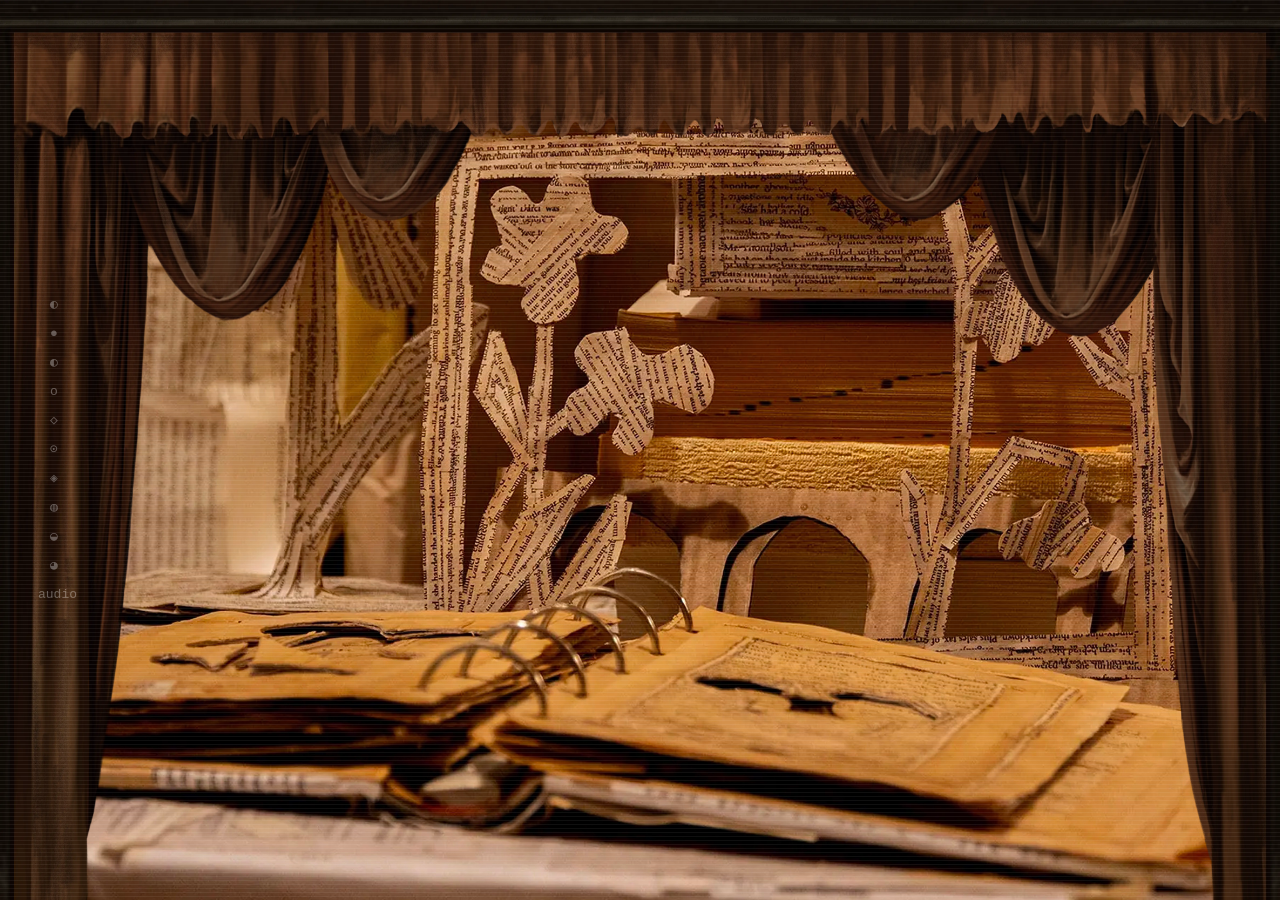
==== index.html @ ea7fdfe8 "Add files via upload" ====
<!DOCTYPE html>

<html lang="en">

<head>

<meta charset="UTF-8">

<meta
    name="viewport"
    content="width=device-width, initial-scale=1.0, maximum-scale=1.0, user-scalable=no"
>

<title>Jeremy Jacobland</title>

<meta
    name="description"
    content="Signal received. Much has been left behind, and for that I am grateful. Rooms opened. The King continued collecting. Moved by an unknown force, the collection grows stranger with every return."
>

<meta
    name="robots"
    content="index, follow"
>

<meta
    name="keywords"
    content="Jeremy Jacob, Jeremy Jacobland, rooms, signals, transmissions, moving images, films, stories, The King, The Princess"
>

<link
    rel="canonical"
    href="https://www.jeremyjacob.com/"
>

<meta
    name="theme-color"
    content="#45291c"
>

<meta
    name="mobile-web-app-capable"
    content="yes"
>

<meta
    name="apple-mobile-web-app-capable"
    content="yes"
>

<meta
    name="apple-mobile-web-app-title"
    content="Jeremy Jacob"
>

<meta
    name="apple-mobile-web-app-status-bar-style"
    content="black"
>

<link
    rel="icon"
    type="image/x-icon"
    href="/images/icons/favicon.ico"
>

<link
    rel="icon"
    type="image/png"
    sizes="192x192"
    href="/images/icons/icon-192.png"
>

<link
    rel="icon"
    type="image/png"
    sizes="512x512"
    href="/images/icons/icon-512.png"
>

<link
    rel="apple-touch-icon"
    href="/images/icons/icon-192.png"
>

<link
    rel="manifest"
    href="/manifest.json"
>


<!-- ============================================================
     OPEN GRAPH
============================================================ -->

<meta
    property="og:type"
    content="website"
>

<meta
    property="og:title"
    content="Hello? from Jeremy Jacobland."
>

<meta
    property="og:description"
    content="Signal received. Much has been left behind, and for that I am grateful. Rooms opened. The King continued collecting. Moved by an unknown force, the collection grows stranger with each return."
>

<meta
    property="og:url"
    content="https://www.jeremyjacob.com/"
>

<meta
    property="og:site_name"
    content="Jeremy Jacobland"
>

<meta
    property="og:locale"
    content="en_US"
>

<meta
    property="og:image"
    content="https://www.jeremyjacob.com/images/social-preview.webp"
>

<meta
    property="og:image:secure_url"
    content="https://www.jeremyjacob.com/images/social-preview.webp"
>

<meta
    property="og:image:type"
    content="image/webp"
>

<meta
    property="og:image:width"
    content="1200"
>

<meta
    property="og:image:height"
    content="630"
>

<meta
    property="og:image:alt"
    content="Hello? from Jeremy Jacobland"
>


<!-- ============================================================
     TWITTER / X
============================================================ -->

<meta
    name="twitter:card"
    content="summary_large_image"
>

<meta
    name="twitter:title"
    content="Hello? from Jeremy Jacobland."
>

<meta
    name="twitter:description"
    content="Welcome to Jeremy Jacobland"
>

<meta
    name="twitter:image"
    content="https://www.jeremyjacob.com/images/social-preview.jpg"
>

<meta
    name="twitter:creator"
    content="@jeremyjacobland"
>


<!-- ============================================================
     STRUCTURED DATA
============================================================ -->

<script type="application/ld+json">
{
  "@context":"https://schema.org",
  "@graph":[
    {
      "@type":"Person",
      "@id":"https://www.jeremyjacob.com/#person",
      "name":"Jeremy Jacob",
      "url":"https://www.jeremyjacob.com/",
      "image":"https://www.jeremyjacob.com/images/social-preview.jpg",
      "sameAs":[
        "https://www.instagram.com/jeremyjacobland",
        "https://www.x.com/jeremyjacobland",
        "https://www.tiktok.com/@jeremyjacobland"
      ]
    },
    {
      "@type":"WebSite",
      "@id":"https://www.jeremyjacob.com/#website",
      "url":"https://www.jeremyjacob.com/",
      "name":"Jeremy Jacob"
    }
  ]
}
</script>


<!-- ============================================================
     STYLES
============================================================ -->

<link
    rel="stylesheet"
    href="style.css"
>


<!-- ============================================================
     VIMEO CONNECTIONS
============================================================ -->

<link
    rel="preconnect"
    href="https://player.vimeo.com"
>

<link
    rel="preconnect"
    href="https://f.vimeocdn.com"
>

<link
    rel="dns-prefetch"
    href="https://i.vimeocdn.com"
>

<meta
    name="referrer"
    content="strict-origin-when-cross-origin"
>


<!-- ============================================================
     LOADING IMAGE
============================================================ -->

<link
    rel="preload"
    as="image"
    href="images/cinderella.gif"
    fetchpriority="high"
>

</head>


<body>


<!-- ============================================================
     LAYER NAVIGATION
============================================================ -->

<nav
    class="layer-navigation"
    aria-label="Layer navigation"
>

    <button
        type="button"
        class="layer-button"
        data-panel="0"
    >◐</button>

    <button
        type="button"
        class="layer-button"
        data-panel="1"
    >●</button>

    <button
        type="button"
        class="layer-button"
        data-panel="2"
    >◐</button>

    <button
        type="button"
        class="layer-button"
        data-panel="3"
    >o</button>

    <button
        type="button"
        class="layer-button"
        data-panel="4"
    >◇</button>

    <button
        type="button"
        class="layer-button"
        data-panel="5"
    >⊙</button>

    <button
        type="button"
        class="layer-button"
        data-panel="6"
    >◈</button>

    <button
        type="button"
        class="layer-button"
        data-panel="7"
    >◍</button>

    <button
        type="button"
        class="layer-button"
        data-panel="8"
    >◒</button>

    <button
        type="button"
        class="layer-button"
        data-panel="9"
    >◕</button>

    <button
        type="button"
        class="layer-button audio-button"
        id="audioToggle"
        aria-pressed="false"
    >audio</button>

</nav>


<!-- ============================================================
     DRAWER / RADIO
============================================================ -->

<button
    class="drawer-sigil"
    id="drawerToggle"
    type="button"
    aria-label="Turn radio on"
    aria-pressed="false"
></button>


<!-- ============================================================
     LOADING SCREEN
============================================================ -->

<div
    class="loading-screen"
    id="loading-screen"
>

    <img
        class="loading-background"
        src="images/cinderella.gif"
        alt=""
        fetchpriority="high"
        decoding="async"
    >

    <div class="loading-text">

        <div>
            TRANSMITTING...
        </div>

        <div>
            SIGNAL FOUND...
        </div>

    </div>

    <div class="loading-progress">

        <div class="loading-progress-bar"></div>

    </div>

</div>


<!-- ============================================================
     STATIC CURTAIN FRAME
============================================================ -->

<div
    class="static-curtain"
    aria-hidden="true"
>

    <picture>

        <source
            media="(max-width:768px)"
            srcset="images/curtainframe-mobile.webp"
        >

        <img
            src="images/curtainframe.webp"
            alt=""
            draggable="false"
        >

    </picture>

</div>


<!-- ============================================================
     MACHINE CHATTER
============================================================ -->

<div class="machine-chatter-overlay">

    <div class="machine-chatter">
        STATUS UPDATING...
    </div>

</div>


<!-- ============================================================
     MAIN
============================================================ -->

<main>


<!-- ============================================================
     SEO CONTENT
============================================================ -->

<h1 class="seo-title">
    Hello? from Jeremy Jacobland.
</h1>

<section
    class="seo-content"
    aria-label="transmission"
>

    <p>
        Signal received. Much has been left behind, and for that I am grateful. Rooms opened. The King continued collecting. Moved by an unknown force, the collection grows stranger with every return.
    </p>

</section>


<!-- ============================================================
     PANEL 1
============================================================ -->

<section
    class="panel panel-01"
    aria-label="Hello? from Jeremy Jacobland"
>

    <picture>

        <source
            media="(max-width:768px)"
            srcset="images/section1-mobile.webp"
        >

        <img
            src="images/section1.webp"
            alt="Jeremy Jacobland"
            width="1920"
            height="1080"
            fetchpriority="high"
            loading="eager"
            decoding="async"
        >

    </picture>


    <div
        class="scroll-arrow"
        aria-hidden="true"
    >

        <p style="text-align:center;">
            ↓↓↓↓↓<br>
            ↓↓↓<br>
            ↓
        </p>

    </div>

</section>


<!-- ============================================================
     PANEL 2 — VIDEO
============================================================ -->

<section
    class="panel panel-02"
    data-image="images/section2.webp"
>

    <div class="video-frame">

        <iframe
            class="desktop-frame"
            title="Hello? from Jeremy Jacobland"
            data-src="https://player.vimeo.com/video/1028422645?autoplay=0&loop=1&muted=1&controls=0"
            allow="autoplay; fullscreen; picture-in-picture; encrypted-media"
            playsinline
            frameborder="0"
            referrerpolicy="strict-origin-when-cross-origin"
        ></iframe>

        <iframe
            class="mobile-frame"
            title="Hello? from Jeremy Jacobland"
            data-src="https://player.vimeo.com/video/1028422645?autoplay=0&loop=1&muted=1&controls=0"
            allow="autoplay; fullscreen; picture-in-picture; encrypted-media"
            playsinline
            frameborder="0"
            referrerpolicy="strict-origin-when-cross-origin"
        ></iframe>

        <button
            class="video-play-button"
            type="button"
            aria-label="Play video"
        >▶</button>

    </div>

</section>


<!-- ============================================================
     PANEL 3
============================================================ -->

<section
    class="panel panel-03"
    data-image="images/section3.webp"
>

</section>


<!-- ============================================================
     PANEL 4 — VIDEO
============================================================ -->

<section
    class="panel panel-04"
    data-image="images/section4.webp"
>

    <div class="video-frame">

        <iframe
            class="desktop-frame"
            title="Jeremy Jacobland"
            data-src="https://player.vimeo.com/video/1213384018?autoplay=0&loop=1&muted=1&controls=0"
            allow="autoplay; fullscreen; picture-in-picture; encrypted-media"
            playsinline
            frameborder="0"
            referrerpolicy="strict-origin-when-cross-origin"
        ></iframe>

        <iframe
            class="mobile-frame"
            title="Jeremy Jacobland"
            data-src="https://player.vimeo.com/video/1213384019?autoplay=0&loop=1&muted=1&controls=0"
            allow="autoplay; fullscreen; picture-in-picture; encrypted-media"
            playsinline
            frameborder="0"
            referrerpolicy="strict-origin-when-cross-origin"
        ></iframe>

        <button
            class="video-play-button"
            type="button"
            aria-label="Play video"
        >▶</button>

    </div>

</section>


<!-- ============================================================
     PANEL 5
============================================================ -->

<section
    class="panel panel-05"
    data-image="images/section5.webp"
>

</section>


<!-- ============================================================
     PANEL 6 — VIDEO
============================================================ -->

<section
    class="panel panel-06"
    data-image="images/section6.webp"
>

    <div class="video-frame">

        <iframe
            class="desktop-frame"
            title="Jeremy Jacobland"
            data-src="https://player.vimeo.com/video/1215625456?autoplay=0&loop=1&muted=1&controls=0"
            allow="autoplay; fullscreen; picture-in-picture; encrypted-media"
            playsinline
            frameborder="0"
            referrerpolicy="strict-origin-when-cross-origin"
        ></iframe>

        <iframe
            class="mobile-frame"
            title="Jeremy Jacobland"
            data-src="https://player.vimeo.com/video/1215625709?autoplay=0&loop=1&muted=1&controls=0"
            allow="autoplay; fullscreen; picture-in-picture; encrypted-media"
            playsinline
            frameborder="0"
            referrerpolicy="strict-origin-when-cross-origin"
        ></iframe>

        <button
            class="video-play-button"
            type="button"
            aria-label="Play video"
        >▶</button>

    </div>

</section>


<!-- ============================================================
     PANEL 7 — THEATER 003
============================================================ -->

<section
    class="panel panel-07"
    data-image="images/section7.webp"
>

    <div class="panel-07-theater">

        <iframe
            class="theater003"
            src="theater003/theater003.html"
            title="Theater 003"
            loading="eager"
            allow="autoplay; fullscreen"
            frameborder="0"
        ></iframe>

    </div>

</section>


<!-- ============================================================
     PANEL 8
============================================================ -->

<section
    class="panel panel-08"
    data-image="images/section8.webp"
>

    <img
        src="images/jeremyjacob.webp"
        class="logo-image logo-right"
        loading="lazy"
        decoding="async"
        alt=""
    >

</section>


<!-- ============================================================
     PANEL 9
============================================================ -->

<section
    class="panel panel-09"
    data-image="images/section9.webp"
>

    <div class="panel-content">

        <a
            href="https://x.com/jeremyjacobland"
            target="_blank"
            rel="noopener noreferrer"
            class="xtwitterx"
        >
            @JEREMYJACOBLAND<br>
            X TWITTER X
        </a>

        <a
            href="https://www.instagram.com/jeremyjacobland/"
            target="_blank"
            rel="noopener noreferrer"
            class="xtwitterx"
        >
            @JEREMYJACOBLAND<br>
            INSTAGRAM
        </a>

        <a
            href="https://www.tiktok.com/@jeremyjacobland"
            target="_blank"
            rel="noopener noreferrer"
            class="xtwitterx"
        >
            @JEREMYJACOBLAND<br>
            TIKTOK
        </a>

    </div>

</section>


<!-- ============================================================
     PANEL 10 — VIDEO
============================================================ -->

<section
    class="panel panel-10"
    data-image="images/section10.webp"
    data-video-priority="true"
>

    <div class="video-frame">

        <iframe
            class="desktop-frame"
            title="Jeremy Jacobland"
            data-src="https://player.vimeo.com/video/1213384107?autoplay=0&loop=1&muted=1&controls=0"
            allow="autoplay; fullscreen; picture-in-picture; encrypted-media"
            playsinline
            frameborder="0"
            referrerpolicy="strict-origin-when-cross-origin"
        ></iframe>

        <iframe
            class="mobile-frame"
            title="Jeremy Jacobland"
            data-src="https://player.vimeo.com/video/1213384047?autoplay=0&loop=1&muted=1&controls=0"
            allow="autoplay; fullscreen; picture-in-picture; encrypted-media"
            playsinline
            frameborder="0"
            referrerpolicy="strict-origin-when-cross-origin"
        ></iframe>

        <button
            class="video-play-button"
            type="button"
            aria-label="Play video"
        >▶</button>

    </div>

</section>


</main>


<!-- ============================================================
     SCRIPTS
============================================================ -->

<script src="https://player.vimeo.com/api/player.js"></script>

<script src="script.js"></script>


</body>

</html>
---- style.css ----
/* ============================================================
   JEREMY JACOBLAND
   STYLE.CSS
   ============================================================ */


/* ============================================================
   RESET
   ============================================================ */

*,
*::before,
*::after {
    margin: 0;
    padding: 0;
    box-sizing: border-box;
}


/* ============================================================
   GLOBAL
   ============================================================ */

:root {
    --ticker-height: 30px;

    --site-font:
        "Courier New",
        Courier,
        monospace;
}

html {
    margin: 0;
    padding: 0;
    width: 100%;
    min-height: 100%;

    background:
        #000000
        url("images/background.jpg")
        center center
        / cover
        no-repeat
        fixed;
}

body {
    margin: 0;
    padding: 0;
    width: 100%;
    min-height: 100vh;

    background: transparent;

    color: #ae8574;

    font-family: var(--site-font);
}

button,
input,
textarea,
select {
    font-family: var(--site-font);
}

a {
    color: white;
    text-decoration: none;
}

button,
a,
input,
textarea {
    -webkit-tap-highlight-color: transparent;
}

button,
a {
    touch-action: manipulation;
}


/* ============================================================
   ATMOSPHERIC TEXTURE
   ============================================================ */

body::after {
    content: "";

    position: fixed;
    inset: 0;

    pointer-events: none;

    z-index: 999999;

    background:
        repeating-linear-gradient(
            to bottom,
            rgba(255, 255, 255, .04) 0px,
            rgba(255, 255, 255, .08) 1px,
            transparent 1px,
            transparent 4px
        );

    opacity: 1;
}


/* ============================================================
   STATIC CURTAIN FRAME
   ============================================================ */

.static-curtain {
    position: fixed;
    inset: 0;

    width: 100vw;
    height: 100dvh;

    overflow: hidden;

    z-index: 100000;

    pointer-events: none;

    background: transparent;
}

.static-curtain picture,
.static-curtain img {
    position: absolute;
    inset: 0;

    width: 100%;
    height: 100%;

    display: block;
}

.static-curtain img {
    object-fit: fill;
}


/* ============================================================
   PANELS
   ============================================================ */

.panel {
    position: fixed;
    inset: 0;

    width: 100vw;
    height: 100vh;

    overflow: hidden;

    background-size: cover;
    background-position: center bottom;
    background-repeat: no-repeat;

    box-shadow:
        0 20px 20px rgba(0, 0, 0, .8);

    backface-visibility: hidden;
    -webkit-backface-visibility: hidden;

    transform:
        translate3d(0, -100vh, 0);

    transition:
        transform .9s cubic-bezier(.77, 0, .18, 1);

    will-change: transform;

    z-index: 1;
}


/* ============================================================
   PANEL STATES
   ============================================================ */

.panel.is-visible {
    transform:
        translate3d(0, 0, 0);
}

.panel.is-coming-down {
    transform:
        translate3d(0, 0, 0);
}

.panel.is-leaving-back {
    transform:
        translate3d(0, -100vh, 0);
}


/* ============================================================
   SCROLL ARROW
   ============================================================ */

.panel-01 .scroll-arrow {
    position: absolute;

    top: 50px;
    left: 50%;

    transform:
        translateX(-50%);

    font-size: 32px;
    line-height: 1;

    color: #ae8574;

    opacity: .75;

    z-index: 40;

    pointer-events: none;

    animation:
        arrowBounce 1.8s ease-in-out infinite;

    transition:
        opacity .6s ease;
}

.panel-01 .scroll-arrow.gone {
    opacity: 0;
    animation: none;
}

@keyframes arrowBounce {

    0%,
    100% {
        transform:
            translateX(-50%)
            translateY(0);

        opacity: .4;
    }

    50% {
        transform:
            translateX(-50%)
            translateY(9px);

        opacity: .9;
    }
}


/* ============================================================
   CONTENT ALIGNMENT
   ============================================================ */

.panel-content,
.panel-content-left,
.panel-contentleft,
.panel-content-right {
    position: absolute;

    top: 0;
    left: 0;
    right: 0;
    bottom: var(--ticker-height);

    z-index: 20;

    display: flex;
    align-items: center;
}

.panel-content {
    justify-content: center;
}

.panel-content-left,
.panel-contentleft {
    justify-content: flex-start;
}

.panel-content-right {
    justify-content: flex-end;
}


/* ============================================================
   IMAGES
   ============================================================ */

.panel-image {
    position: absolute;
    inset: 0;

    width: 100%;
    height: 100%;

    object-fit: cover;
    object-position: center bottom;

    opacity: 0;

    transition:
        opacity .3s ease;
}

.panel-image.loaded {
    opacity: 1;
}

.logo-image {
    width: 50px;
    height: auto;

    display: block;

    object-fit: contain;

    position: relative;
}

.logo-left {
    position: absolute;
    left: 0;
}

.logo-right {
    position: absolute;
    right: 0;

    transform:
        rotate(180deg);
}

.find-image {
    width: 200px;
    max-width: 80vw;

    height: auto;

    display: block;

    object-fit: contain;

    position: relative;
}

.email-image {
    width: 350px;
    max-width: 90vw;

    height: auto;

    display: block;

    object-fit: contain;

    position: relative;
}


/* ============================================================
   VIDEO PANELS
   ============================================================ */

.video-frame {
    position: absolute;
    inset: 0;

    overflow: hidden;

    z-index: 1;

    background-size: cover;
    background-position: center bottom;
    background-repeat: no-repeat;
}

.panel-02 .video-frame {
    background-image:
        url("images/section2.webp");
}

.panel-04 .video-frame {
    background-image:
        url("images/section4.webp");
}

.panel-06 .video-frame {
    background-image:
        url("images/section6.webp");
}

.panel-10 .video-frame {
    background-image:
        url("images/section10.webp");
}


/* ============================================================
   VIMEO FULL BLEED
   ============================================================ */

.video-frame iframe {
    position: absolute;

    top: 50%;
    left: 50%;

    width: 100vw;
    height: 56.25vw;

    min-width: 177.78vh;
    min-height: 100vh;

    transform:
        translate(-50%, -50%);

    border: 0;

    opacity: 1;

    z-index: 2;

    pointer-events: none;

    backface-visibility: hidden;
    -webkit-backface-visibility: hidden;
}


/* ============================================================
   DESKTOP / MOBILE VIDEO
   ============================================================ */

.desktop-frame {
    display: block;
}

.mobile-frame {
    display: none;
}


/* ============================================================
   HERO IMAGE
   ============================================================ */

.panel-01 {
    background: none;
}

.panel-01 picture,
.panel-01 img {
    position: absolute;
    inset: 0;

    width: 100%;
    height: 100%;

    display: block;
}

.panel-01 img {
    object-fit: cover;
}


/* ============================================================
   TICKER
   ============================================================ */

.ticker-wrap {
    position: absolute;

    left: 0;
    bottom: 0;

    width: 100%;
    height: var(--ticker-height);

    overflow: hidden;

    background:
        rgba(69, 41, 28, 1);

    z-index: 50;
}

.ticker-track {
    display: flex;
    align-items: center;

    width: max-content;
    height: 100%;

    animation:
        tickerMove 120s linear infinite;

    will-change: transform;
}

.ticker-item {
    flex-shrink: 0;

    white-space: nowrap;

    padding-right: 50px;

    font-size: 12px;

    letter-spacing: .03em;

    line-height: 30px;

    font-weight: 400;

    color: #ae8574;

    font-family: inherit;
}

@keyframes tickerMove {

    from {
        transform: translateX(0);
    }

    to {
        transform: translateX(-50%);
    }
}


/* ============================================================
   EMAIL ARRIVAL
   ============================================================ */

.email-arrival {
    position: absolute;

    left: 0;
    bottom: var(--ticker-height);

    z-index: 20;

    transform:
        translateY(-180px);
}


/* ============================================================
   LOADING SCREEN
   ============================================================ */

.loading-screen {
    position: fixed;
    inset: 0;

    z-index: 1000000;

    display: flex;
    align-items: center;
    justify-content: center;

    background: #000;

    overflow: visible;

    box-shadow:
        0 30px 80px rgba(0, 0, 0, .8);

    transform:
        translateY(0);

    animation:
        transmissionLift
        6.8s
        cubic-bezier(.2, .8, .15, 1)
        forwards;

    animation-delay: 4.2s;

    will-change: transform;
}


/* ============================================================
   LOADING BACKGROUND
   ============================================================ */

.loading-background {
    position: absolute;
    inset: 0;

    width: 100%;
    height: 100%;

    object-fit: cover;
    object-position: center bottom;

    z-index: 0;

    opacity: 1;

    clip-path:
        inset(0 0 100% 0);

    animation:
        loadingReveal
        1.5s
        linear
        forwards;
}

.loading-overlay {
    position: absolute;
    inset: 0;

    background:
        rgba(0, 0, 0, .15);

    z-index: 1;
}

.loading-text,
.loading-progress {
    position: relative;
    z-index: 2;
}

@keyframes loadingReveal {

    from {
        clip-path:
            inset(0 0 100% 0);
    }

    to {
        clip-path:
            inset(0 0 0 0);
    }
}


/* ============================================================
   LOADING SCANLINES
   ============================================================ */

.loading-screen::before {
    content: "";

    position: absolute;
    inset: 0;

    z-index: 1;

    pointer-events: none;

    background:
        repeating-linear-gradient(
            to bottom,
            rgba(20, 10, 5, .35) 0px,
            rgba(20, 10, 5, .35) 1px,
            transparent 2px,
            transparent 4px
        );

    mix-blend-mode: multiply;

    opacity: .15;

    animation:
        loadingSignal
        1.5s
        linear
        forwards;
}

@keyframes loadingSignal {

    from {
        opacity: .35;
    }

    to {
        opacity: 0;
    }
}


/* ============================================================
   LOADING COLOR DRIFT
   ============================================================ */

.loading-screen::after {
    content: "";

    position: absolute;
    inset: 0;

    z-index: 1;

    pointer-events: none;

    background:
        linear-gradient(
            90deg,
            rgba(255, 0, 0, .18),
            transparent 25%,
            transparent 75%,
            rgba(0, 255, 255, .18)
        );

    opacity: 0;

    animation:
        loadingColorDrift
        1.5s
        linear
        forwards;
}

@keyframes loadingColorDrift {

    0%,
    60%,
    100% {
        opacity: 0;
    }

    75% {
        opacity: .35;
    }
}


/* ============================================================
   LOADING BAR
   ============================================================ */

.loading-progress {
    position: absolute;

    top:
        calc(50% + 60px);

    left: 50%;

    transform:
        translateX(-50%);

    width: 150px;
    height: 10px;

    background:
        rgba(255, 241, 227, .25);

    overflow: hidden;
}

.loading-progress-bar {
    width: 0%;
    height: 100%;

    background: #17150e;

    animation:
        progressLoad
        4s
        linear
        forwards;
}

@keyframes progressLoad {

    0% {
        width: 0%;
    }

    80% {
        width: 90%;
    }

    100% {
        width: 100%;
    }
}


/* ============================================================
   LOADING TEXT
   ============================================================ */

.loading-text {
    text-align: center;

    color: #281e17;

    line-height: 2.5;
}

.loading-text div {
    opacity: 0;

    animation:
        transmissionText
        .95s
        steps(2, end)
        forwards;
}

.loading-text div:nth-child(1) {
    animation-delay: .1s;
}

.loading-text div:nth-child(2) {
    animation-delay: .45s;
}

@keyframes transmissionText {

    from {
        opacity: 0;

        transform:
            translateY(8px);
    }

    to {
        opacity: .8;

        transform:
            translateY(0);
    }
}


/* ============================================================
   TRANSMISSION EXIT
   ============================================================ */

@keyframes transmissionLift {

    0% {
        transform:
            translateY(0);

        opacity: 1;

        filter: brightness(1);
    }

    70% {
        opacity: 1;
    }

    100% {
        transform:
            translateY(
                calc(-100% - var(--ticker-height))
            );

        opacity: 1;

        visibility: hidden;

        pointer-events: none;
    }
}


/* ============================================================
   LOADING BOTTOM BORDER
   ============================================================ */

.loading-border {
    position: absolute;

    top: 100%;
    left: 0;

    width: 100%;
    height: var(--ticker-height);

    background:
        rgba(69, 41, 28, 1);

    overflow: hidden;

    z-index: 10;

    box-shadow:
        0 20px 50px rgba(0, 0, 0, .8);
}

.loading-ticker-track {
    display: flex;

    width: max-content;
    height: 100%;

    align-items: center;

    animation:
        loadingTickerMove
        120s
        linear
        infinite;

    will-change: transform;
}

.loading-ticker-track .ticker-item {
    white-space: nowrap;

    padding-right: 50px;

    font-size: 12px;

    letter-spacing: .03em;

    line-height: 30px;

    color: #c4ada4;

    font-family: inherit;
}

@keyframes loadingTickerMove {

    from {
        transform: translateX(0);
    }

    to {
        transform: translateX(-100%);
    }
}


/* ============================================================
   SCANNER BEAM
   ============================================================ */

.panel.scanning::after {
    content: "";

    position: absolute;

    top: 0;
    bottom: 0;

    width: 3px;

    left: 0;

    background:
        rgba(174, 141, 127, .45);

    box-shadow:
        0 0 12px rgba(174, 141, 127, .55),
        0 0 30px rgba(174, 141, 127, .25);

    pointer-events: none;

    z-index: 30;

    animation:
        scanBeam
        6s
        linear
        forwards;
}

@keyframes scanBeam {

    from {
        left: 0;
    }

    to {
        left: 100%;
    }
}


/* ============================================================
   MACHINE CHATTER
   ============================================================ */

.machine-chatter-overlay {
    position: fixed;
    inset: 0;

    pointer-events: none;

    z-index: 999997;

    opacity: 0;
    visibility: hidden;

    transition:
        opacity 1.5s ease,
        visibility 1.5s ease;
}

.machine-chatter-overlay.active {
    opacity: 1;
    visibility: visible;
}

.machine-chatter {
    position: absolute;

    right: 7%;
    top: 1.1%;

    transform:
        rotate(-180deg);

    transform-origin: center;

    color: #ae8574;

    letter-spacing: 5px;

    font-size: 12px;

    text-transform: uppercase;

    white-space: nowrap;

    opacity: .55;

    font-family: inherit;

    animation:
        chatterPulse
        4s
        ease-in-out
        infinite;
}

@keyframes chatterPulse {

    0%,
    100% {
        opacity: .25;
    }

    50% {
        opacity: .7;
    }
}


/* ============================================================
   SOCIAL LINKS — PANEL 09
   ============================================================ */

.panel-09 .panel-content {
    gap: 20px;
}

.xtwitterx {
    background: #45291c;

    border: none;

    color: #ae8574;

    font-family: inherit;

    width: 50px;
    height: 250px;

    font-size: 13px;

    letter-spacing: 4px;

    line-height: 1.15;

    cursor: pointer;

    display: flex;

    align-items: center;

    justify-content: center;

    writing-mode: vertical-lr;
}


/* ============================================================
   PANEL 07 — THEATER 003
   ============================================================ */

.panel-07 {
    background: #000 !important;
    background-image: none !important;
}

.panel-07 .panel-image {
    display: none !important;
}

.panel-07 .panel-07-theater {
    position: absolute;
    inset: 0;

    width: 100%;
    height: 100%;

    display: flex;

    align-items: center;
    justify-content: center;

    overflow: hidden;

    background: #000;

    z-index: 10;

    pointer-events: auto;
}

.panel-07 .panel-07-theater iframe {
    display: block;

    width:
        min(450px, 95vw);

    height:
        min(1000px, 100vh);

    max-width: 95vw;
    max-height: 100vh;

    margin: 0;
    padding: 0;

    border: 0;
    outline: none;

    background: #000;

    overflow: hidden;

    flex: none;
}


/* ============================================================
   SEO HIDDEN CONTENT
   ============================================================ */

.seo-title,
.seo-content {
    position: absolute;

    width: 1px;
    height: 1px;

    padding: 0;
    margin: -1px;

    overflow: hidden;

    clip-path:
        inset(50%);

    white-space: nowrap;

    border: 0;
}


/* ============================================================
   AUDIO NAVIGATION
   ============================================================ */

.audio-button {
    margin-top: 8px;

    width: 32px;
    height: 22px;

    color:
        rgba(255, 255, 255, 0.45);

    opacity: .7;

    font-family: inherit;

    font-size: 10px;

    line-height: 22px;

    text-align: left;
}

.audio-button:hover {
    color: #ffffff;
    opacity: 1;

    transform:
        translateX(3px);
}

.audio-button.is-on {
    color: #ffffff;
    opacity: 1;
}

.audio-button.is-on::before {
    content: "";

    position: absolute;

    left: -8px;

    top: 50%;

    width: 3px;
    height: 3px;

    transform:
        translateY(-50%);

    border-radius: 50%;

    background:
        currentColor;
}


/* ============================================================
   MOBILE AUDIO NAVIGATION
   ============================================================ */

@media (max-width: 768px) {

    .audio-button {
        width: 28px;
        height: 20px;

        font-size: 8px;

        line-height: 20px;
    }

    .audio-button.is-on::before {
        left: -6px;
    }
}


/* ============================================================
   LAYER NAVIGATION
   ============================================================ */

.layer-navigation {
    position: fixed;

    left: 38px;
    top: 50%;

    transform:
        translateY(-50%);

    z-index: 2147483647;

    display: flex;

    flex-direction: column;

    align-items: flex-start;

    gap: 7px;

    margin: 0;
    padding: 0;

    pointer-events: auto;
}

.layer-button {
    position: relative;

    appearance: none;

    width: 32px;
    height: 22px;

    margin: 0;
    padding: 0;

    border: 0;
    outline: none;

    background: transparent;

    color:
        rgba(255, 255, 255, 0.45);

    font-family: inherit;

    font-size: 13px;

    line-height: 22px;

    text-align: center;

    cursor: pointer;

    opacity: .7;

    pointer-events: auto;

    transition:
        color 180ms ease,
        opacity 180ms ease,
        transform 180ms ease;
}

.layer-button:hover {
    color: #ffffff;

    opacity: 1;

    transform:
        translateX(3px);
}

.layer-button.is-active {
    color: #ffffff;

    opacity: 1;
}

.layer-button.is-active::before {
    content: "";

    position: absolute;

    left: -8px;

    top: 50%;

    width: 3px;
    height: 3px;

    transform:
        translateY(-50%);

    border-radius: 50%;

    background:
        currentColor;
}


/* ============================================================
   MOBILE
   ============================================================ */

@media (max-width: 768px) {

    .desktop-frame {
        display: none;
    }

    .mobile-frame {
        display: block;
    }

    .drawer-sigil {
        width: 48px;
        height: 48px;
    }

    .layer-navigation {
        left: 8px;

        gap: 4px;
    }

    .layer-button {
        width: 28px;
        height: 20px;

        font-size: 8px;

        line-height: 20px;
    }

    .layer-button.is-active::before {
        left: -6px;

        width: 3px;
        height: 3px;
    }
}


@media (max-width: 380px) {

    .drawer-sigil {
        width: 44px;
        height: 44px;
    }
}


/* ============================================================
   REDUCED MOTION
   ============================================================ */

@media (prefers-reduced-motion: reduce) {

    *,
    *::before,
    *::after {
        animation-duration: .001ms !important;
        animation-iteration-count: 1 !important;
        transition-duration: .001ms !important;
    }

    .ticker-track,
    .loading-screen,
    .loading-text {
        animation: none;
    }
}


/* ============================================================
   VIDEO PLAY / PAUSE
   ============================================================ */

.video-play-button {
    position: absolute;

    left: 50%;
    bottom: 25px;

    transform:
        translateX(-50%);

    z-index: 10;

    width: auto;
    height: auto;

    padding: 0;
    margin: 0;

    border: 0;

    background: transparent;

    color: #fff;

    font-family: inherit;

    font-size: 14px;
    font-weight: 400;

    line-height: 1;

    text-align: center;

    cursor: pointer;

    opacity: .9;

    -webkit-tap-highlight-color: transparent;
}

.video-play-button:hover {
    opacity: 1;
}

.video-play-button.is-hidden {
    display: block;
}
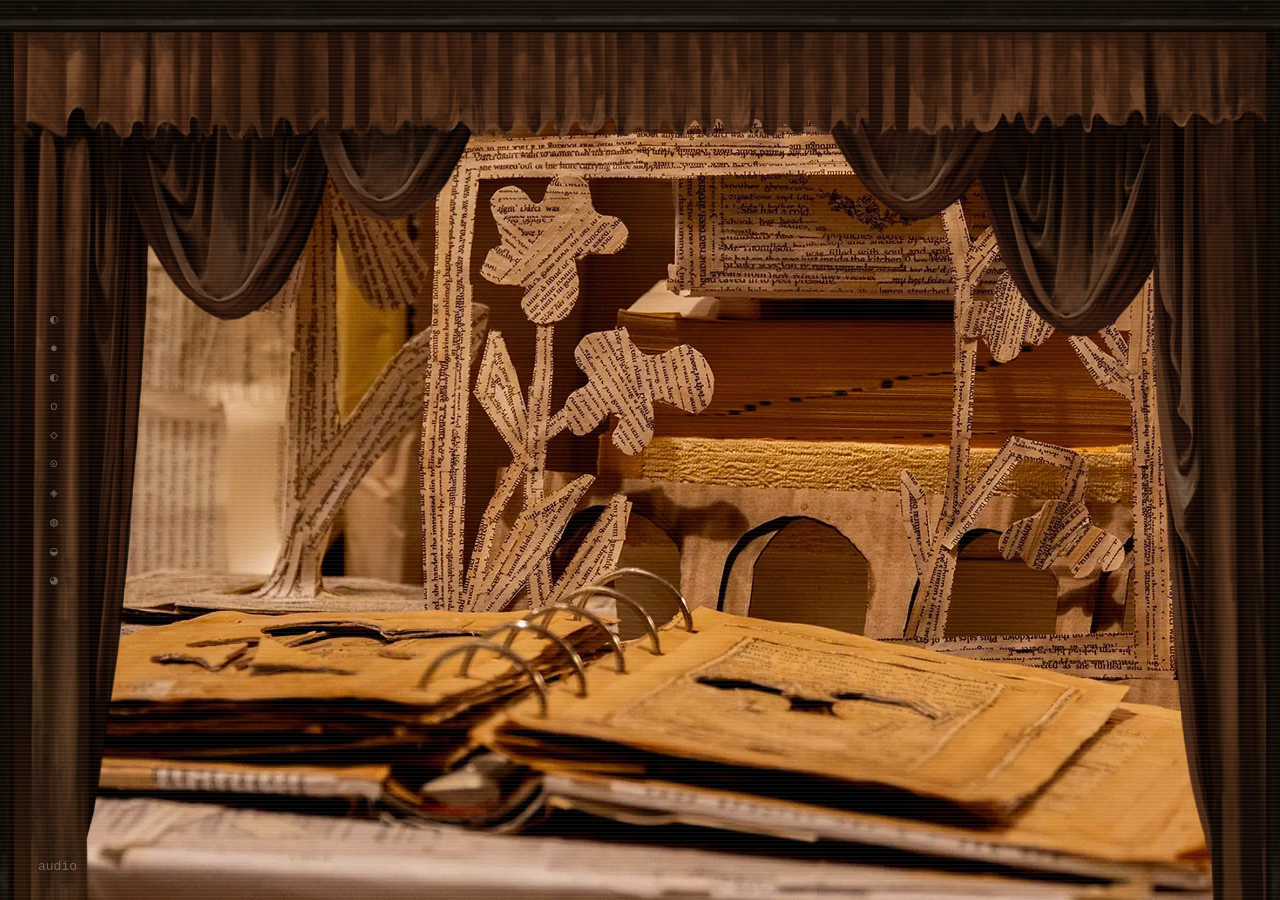
==== commit 652f8171: "Add files via upload" ====
--- a/index.html
+++ b/index.html
@@ -266,97 +266,97 @@
 
 <body>
 
-
-<!-- ============================================================
+    <!-- ============================================================
      LAYER NAVIGATION
-============================================================ -->
-
-<nav
-    class="layer-navigation"
-    aria-label="Layer navigation"
->
-
-    <button
-        type="button"
-        class="layer-button"
+     ============================================================ -->
+
+<nav class="layer-navigation" aria-label="Layer navigation">
+
+    <button
+        class="layer-button"
+        type="button"
         data-panel="0"
+        aria-label="Layer 1"
     >◐</button>
 
     <button
-        type="button"
-        class="layer-button"
+        class="layer-button"
+        type="button"
         data-panel="1"
+        aria-label="Layer 2"
     >●</button>
 
     <button
-        type="button"
-        class="layer-button"
+        class="layer-button"
+        type="button"
         data-panel="2"
+        aria-label="Layer 3"
     >◐</button>
 
     <button
-        type="button"
-        class="layer-button"
+        class="layer-button"
+        type="button"
         data-panel="3"
+        aria-label="Layer 4"
     >o</button>
 
     <button
-        type="button"
-        class="layer-button"
+        class="layer-button"
+        type="button"
         data-panel="4"
+        aria-label="Layer 5"
     >◇</button>
 
     <button
-        type="button"
-        class="layer-button"
+        class="layer-button"
+        type="button"
         data-panel="5"
+        aria-label="Layer 6"
     >⊙</button>
 
     <button
-        type="button"
-        class="layer-button"
+        class="layer-button"
+        type="button"
         data-panel="6"
+        aria-label="Layer 7"
     >◈</button>
 
     <button
-        type="button"
-        class="layer-button"
+        class="layer-button"
+        type="button"
         data-panel="7"
+        aria-label="Layer 8"
     >◍</button>
 
     <button
-        type="button"
-        class="layer-button"
+        class="layer-button"
+        type="button"
         data-panel="8"
+        aria-label="Layer 9"
     >◒</button>
 
     <button
-        type="button"
-        class="layer-button"
+        class="layer-button"
+        type="button"
         data-panel="9"
+        aria-label="Layer 10"
     >◕</button>
 
-    <button
-        type="button"
-        class="layer-button audio-button"
-        id="audioToggle"
-        aria-pressed="false"
-    >audio</button>
-
 </nav>
 
-
-<!-- ============================================================
-     DRAWER / RADIO
-============================================================ -->
+<!-- ============================================================
+     AUDIO TOGGLE
+     ============================================================ -->
 
 <button
-    class="drawer-sigil"
-    id="drawerToggle"
+    class="audio-button"
+    id="audioToggle"
     type="button"
-    aria-label="Turn radio on"
+    aria-label="Toggle audio"
     aria-pressed="false"
-></button>
+>
+    AUDIO
+</button>
 
 
 <!-- ============================================================
@@ -379,11 +379,11 @@
     <div class="loading-text">
 
         <div>
-            TRANSMITTING...
+            transmitting...
         </div>
 
         <div>
-            SIGNAL FOUND...
+            signal found...
         </div>
 
     </div>
@@ -473,57 +473,13 @@
     aria-label="Hello? from Jeremy Jacobland"
 >
 
-    <picture>
-
-        <source
-            media="(max-width:768px)"
-            srcset="images/section1-mobile.webp"
-        >
-
-        <img
-            src="images/section1.webp"
-            alt="Jeremy Jacobland"
-            width="1920"
-            height="1080"
-            fetchpriority="high"
-            loading="eager"
-            decoding="async"
-        >
-
-    </picture>
-
-
-    <div
-        class="scroll-arrow"
-        aria-hidden="true"
-    >
-
-        <p style="text-align:center;">
-            ↓↓↓↓↓<br>
-            ↓↓↓<br>
-            ↓
-        </p>
-
-    </div>
-
-</section>
-
-
-<!-- ============================================================
-     PANEL 2 — VIDEO
-============================================================ -->
-
-<section
-    class="panel panel-02"
-    data-image="images/section2.webp"
->
 
     <div class="video-frame">
 
         <iframe
             class="desktop-frame"
             title="Hello? from Jeremy Jacobland"
-            data-src="https://player.vimeo.com/video/1028422645?autoplay=0&loop=1&muted=1&controls=0"
+            src="https://player.vimeo.com/video/1028422645?autoplay=0&loop=1&muted=1&controls=0"
             allow="autoplay; fullscreen; picture-in-picture; encrypted-media"
             playsinline
             frameborder="0"
@@ -533,7 +489,7 @@
         <iframe
             class="mobile-frame"
             title="Hello? from Jeremy Jacobland"
-            data-src="https://player.vimeo.com/video/1028422645?autoplay=0&loop=1&muted=1&controls=0"
+            src="https://player.vimeo.com/video/1028422645?autoplay=0&loop=1&muted=1&controls=0"
             allow="autoplay; fullscreen; picture-in-picture; encrypted-media"
             playsinline
             frameborder="0"
@@ -548,6 +504,50 @@
 
     </div>
 
+
+</section>
+
+
+<!-- ============================================================
+     PANEL 2 — VIDEO
+============================================================ -->
+
+<section
+    class="panel panel-02"
+    data-image="images/section2.webp"
+>
+
+
+
+    <div class="video-frame">
+
+        <iframe
+            class="desktop-frame"
+            title="Jeremy Jacobland"
+            src="https://player.vimeo.com/video/1087705034?h=3f9dcfa763&autoplay=0&loop=1&muted=1&controls=0"
+            allow="autoplay; fullscreen; picture-in-picture; encrypted-media"
+            playsinline
+            frameborder="0"
+            referrerpolicy="strict-origin-when-cross-origin"
+        ></iframe>
+
+        <iframe
+            class="mobile-frame"
+            title="Jeremy Jacobland"
+            src="https://player.vimeo.com/video/1087705034?h=3f9dcfa763&autoplay=0&loop=1&muted=1&controls=0"
+            allow="autoplay; fullscreen; picture-in-picture; encrypted-media"
+            playsinline
+            frameborder="0"
+            referrerpolicy="strict-origin-when-cross-origin"
+        ></iframe>
+                <button
+            class="video-play-button"
+            type="button"
+            aria-label="Play video"
+        >▶</button>
+
+    </div>
+
 </section>
 
 
@@ -557,7 +557,7 @@
 
 <section
     class="panel panel-03"
-    data-image="images/section3.webp"
+    data-image="images/book.gif"
 >
 
 </section>
@@ -577,7 +577,7 @@
         <iframe
             class="desktop-frame"
             title="Jeremy Jacobland"
-            data-src="https://player.vimeo.com/video/1213384018?autoplay=0&loop=1&muted=1&controls=0"
+            src="https://player.vimeo.com/video/1213384018?autoplay=0&loop=1&muted=1&controls=0"
             allow="autoplay; fullscreen; picture-in-picture; encrypted-media"
             playsinline
             frameborder="0"
@@ -587,7 +587,7 @@
         <iframe
             class="mobile-frame"
             title="Jeremy Jacobland"
-            data-src="https://player.vimeo.com/video/1213384019?autoplay=0&loop=1&muted=1&controls=0"
+            src="https://player.vimeo.com/video/1213384019?autoplay=0&loop=1&muted=1&controls=0"
             allow="autoplay; fullscreen; picture-in-picture; encrypted-media"
             playsinline
             frameborder="0"
@@ -611,10 +611,41 @@
 
 <section
     class="panel panel-05"
-    data-image="images/section5.webp"
->
-
-</section>
+    data-image="images/section5.webp">
+
+<div class="video-frame">
+
+    <iframe
+        class="desktop-frame"
+        title="Jeremy Jacobland"
+        src="https://player.vimeo.com/video/1060061860?h=a33262d69a&autoplay=0&loop=1&muted=1&controls=0&autopause=0"
+        allow="autoplay; fullscreen; picture-in-picture; encrypted-media"
+        playsinline
+        frameborder="0"
+        referrerpolicy="strict-origin-when-cross-origin"
+    ></iframe>
+
+    <iframe
+        class="mobile-frame"
+        title="Jeremy Jacobland"
+        src="https://player.vimeo.com/video/1060061860?h=a33262d69a&autoplay=0&loop=1&muted=1&controls=0&autopause=0"
+        allow="autoplay; fullscreen; picture-in-picture; encrypted-media"
+        playsinline
+        frameborder="0"
+        referrerpolicy="strict-origin-when-cross-origin"
+    ></iframe>
+
+            <button
+            class="video-play-button"
+            type="button"
+            aria-label="Play video"
+        >▶</button>
+</div>
+
+
+
+</section>
+
 
 
 <!-- ============================================================
@@ -626,12 +657,81 @@
     data-image="images/section6.webp"
 >
 
+
+<div class="video-frame">
+
+    <iframe
+        class="desktop-frame"
+        title="Jeremy Jacobland"
+        src="https://player.vimeo.com/video/1212723719?h=4a42674769&autoplay=0&loop=1&muted=1&controls=0&autopause=0"
+        allow="autoplay; fullscreen; picture-in-picture; encrypted-media"
+        playsinline
+        frameborder="0"
+        referrerpolicy="strict-origin-when-cross-origin"
+    ></iframe>
+
+    <iframe
+        class="mobile-frame"
+        title="Jeremy Jacobland"
+        src="https://player.vimeo.com/video/1212723719?h=4a42674769&autoplay=0&loop=1&muted=1&controls=0&autopause=0"
+        allow="autoplay; fullscreen; picture-in-picture; encrypted-media"
+        playsinline
+        frameborder="0"
+        referrerpolicy="strict-origin-when-cross-origin"
+    ></iframe>
+
+            <button
+            class="video-play-button"
+            type="button"
+            aria-label="Play video"
+        >▶</button>
+</div>
+
+
+</section>
+
+
+
+<!-- ============================================================
+     PANEL 7 — THEATER 003
+============================================================ -->
+
+<section
+    class="panel panel-07"
+    data-image="images/section7.webp"
+>
+
+    <div class="panel-07-theater">
+
+        <iframe
+            class="theater003"
+            src="theater003/theater003.html"
+            title="Theater 003"
+            loading="eager"
+            allow="autoplay; fullscreen"
+            frameborder="0"
+        ></iframe>
+
+    </div>
+
+</section>
+
+
+<!-- ============================================================
+     PANEL 8
+============================================================ -->
+
+<section
+    class="panel panel-08"
+    data-image="images/section8.webp"
+>
+
     <div class="video-frame">
 
         <iframe
             class="desktop-frame"
             title="Jeremy Jacobland"
-            data-src="https://player.vimeo.com/video/1215625456?autoplay=0&loop=1&muted=1&controls=0"
+            src="https://player.vimeo.com/video/1137629264?h=c3d59d2c2e&autoplay=0&loop=1&muted=1&controls=0"
             allow="autoplay; fullscreen; picture-in-picture; encrypted-media"
             playsinline
             frameborder="0"
@@ -641,7 +741,7 @@
         <iframe
             class="mobile-frame"
             title="Jeremy Jacobland"
-            data-src="https://player.vimeo.com/video/1215625709?autoplay=0&loop=1&muted=1&controls=0"
+            src="https://player.vimeo.com/video/1137629264?h=c3d59d2c2e&autoplay=0&loop=1&muted=1&controls=0"
             allow="autoplay; fullscreen; picture-in-picture; encrypted-media"
             playsinline
             frameborder="0"
@@ -655,52 +755,6 @@
         >▶</button>
 
     </div>
-
-</section>
-
-
-<!-- ============================================================
-     PANEL 7 — THEATER 003
-============================================================ -->
-
-<section
-    class="panel panel-07"
-    data-image="images/section7.webp"
->
-
-    <div class="panel-07-theater">
-
-        <iframe
-            class="theater003"
-            src="theater003/theater003.html"
-            title="Theater 003"
-            loading="eager"
-            allow="autoplay; fullscreen"
-            frameborder="0"
-        ></iframe>
-
-    </div>
-
-</section>
-
-
-<!-- ============================================================
-     PANEL 8
-============================================================ -->
-
-<section
-    class="panel panel-08"
-    data-image="images/section8.webp"
->
-
-    <img
-        src="images/jeremyjacob.webp"
-        class="logo-image logo-right"
-        loading="lazy"
-        decoding="async"
-        alt=""
-    >
-
 </section>
 
 
@@ -765,7 +819,7 @@
         <iframe
             class="desktop-frame"
             title="Jeremy Jacobland"
-            data-src="https://player.vimeo.com/video/1213384107?autoplay=0&loop=1&muted=1&controls=0"
+            src="https://player.vimeo.com/video/1213384107?autoplay=0&loop=1&muted=1&controls=0"
             allow="autoplay; fullscreen; picture-in-picture; encrypted-media"
             playsinline
             frameborder="0"
@@ -775,7 +829,7 @@
         <iframe
             class="mobile-frame"
             title="Jeremy Jacobland"
-            data-src="https://player.vimeo.com/video/1213384047?autoplay=0&loop=1&muted=1&controls=0"
+            src="https://player.vimeo.com/video/1213384107?autoplay=0&loop=1&muted=1&controls=0"
             allow="autoplay; fullscreen; picture-in-picture; encrypted-media"
             playsinline
             frameborder="0"
--- a/style.css
+++ b/style.css
@@ -1192,7 +1192,14 @@
    ============================================================ */
 
 .audio-button {
-    margin-top: 8px;
+    position: fixed;
+
+    left: 38px;
+    bottom: 22px;
+
+    z-index: 100001;
+
+    margin: 0;
 
     width: 32px;
     height: 22px;
@@ -1204,15 +1211,26 @@
 
     font-family: inherit;
 
-    font-size: 10px;
+    font-size: 13px;
 
     line-height: 22px;
 
     text-align: left;
+
+    cursor: pointer;
+
+    background: transparent;
+
+    border: none;
+
+    padding: 0;
+
+    -webkit-tap-highlight-color: transparent;
 }
 
 .audio-button:hover {
     color: #ffffff;
+
     opacity: 1;
 
     transform:
@@ -1221,6 +1239,7 @@
 
 .audio-button.is-on {
     color: #ffffff;
+
     opacity: 1;
 }
 
@@ -1253,10 +1272,13 @@
 @media (max-width: 768px) {
 
     .audio-button {
+        left: 20px;
+        bottom: 22px;
+
         width: 28px;
         height: 20px;
 
-        font-size: 8px;
+        font-size: 13px;
 
         line-height: 20px;
     }
@@ -1266,7 +1288,6 @@
     }
 }
 
-
 /* ============================================================
    LAYER NAVIGATION
    ============================================================ */
@@ -1280,7 +1301,7 @@
     transform:
         translateY(-50%);
 
-    z-index: 2147483647;
+    z-index: 100001;
 
     display: flex;
 
@@ -1401,7 +1422,7 @@
         width: 28px;
         height: 20px;
 
-        font-size: 8px;
+        font-size: 13px;
 
         line-height: 20px;
     }
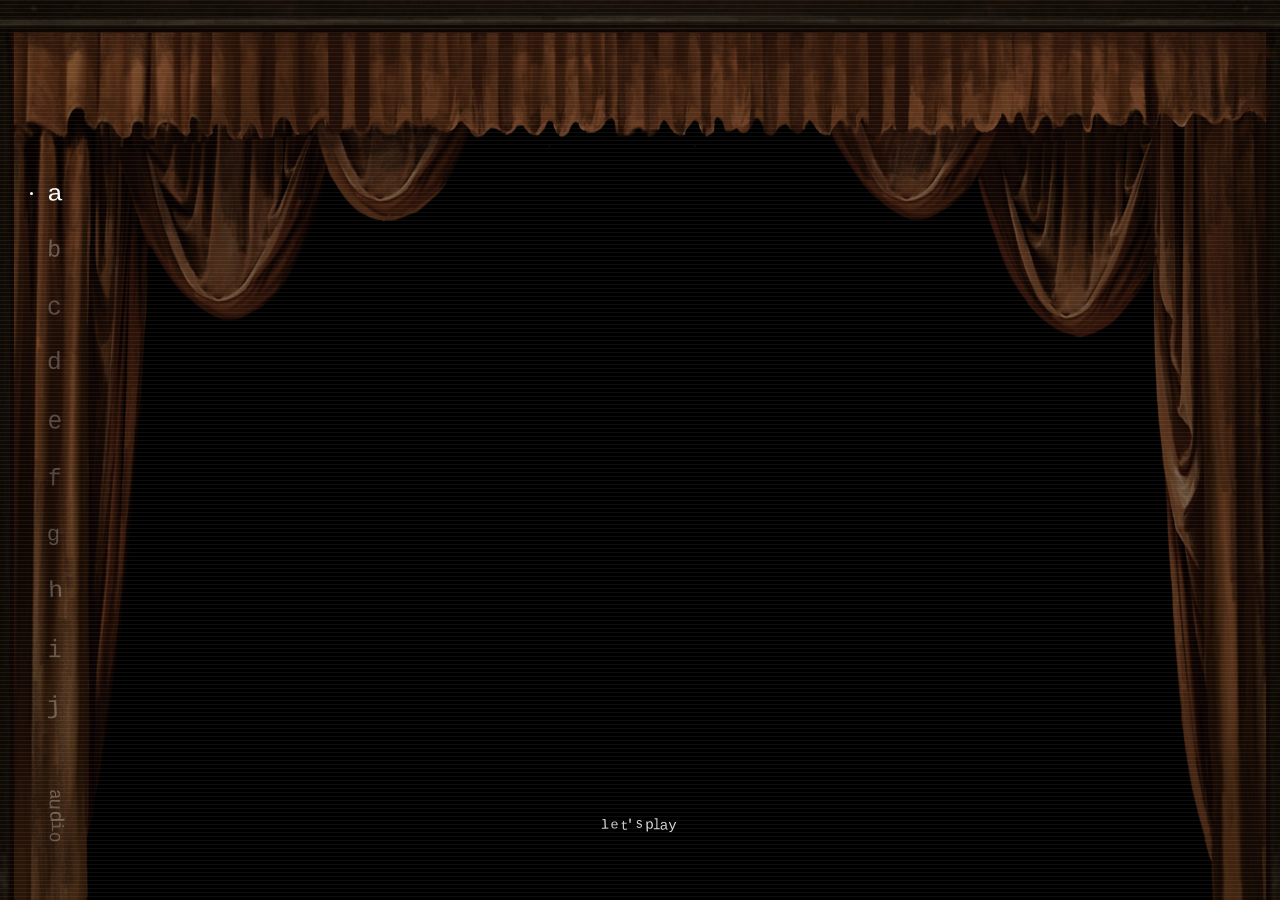
==== commit 174d1424: "Add files via upload" ====
--- a/index.html
+++ b/index.html
@@ -220,6 +220,22 @@
 ============================================================ -->
 
 <link
+    rel="preconnect"
+    href="https://fonts.googleapis.com"
+>
+
+<link
+    rel="preconnect"
+    href="https://fonts.gstatic.com"
+    crossorigin
+>
+
+<link
+    href="https://fonts.googleapis.com/css2?family=Roboto+Flex:opsz,slnt,wdth,wght@8..144,-10..0,75..125,100..900&display=swap"
+    rel="stylesheet"
+>
+
+<link
     rel="stylesheet"
     href="style.css"
 >
@@ -277,70 +293,70 @@
         type="button"
         data-panel="0"
         aria-label="Layer 1"
-    >◐</button>
+    >a</button>
 
     <button
         class="layer-button"
         type="button"
         data-panel="1"
         aria-label="Layer 2"
-    >●</button>
+    >b</button>
 
     <button
         class="layer-button"
         type="button"
         data-panel="2"
         aria-label="Layer 3"
-    >◐</button>
+    >c</button>
 
     <button
         class="layer-button"
         type="button"
         data-panel="3"
         aria-label="Layer 4"
-    >o</button>
+    >d</button>
 
     <button
         class="layer-button"
         type="button"
         data-panel="4"
         aria-label="Layer 5"
-    >◇</button>
+    >e</button>
 
     <button
         class="layer-button"
         type="button"
         data-panel="5"
         aria-label="Layer 6"
-    >⊙</button>
+    >f</button>
 
     <button
         class="layer-button"
         type="button"
         data-panel="6"
         aria-label="Layer 7"
-    >◈</button>
+    >g</button>
 
     <button
         class="layer-button"
         type="button"
         data-panel="7"
         aria-label="Layer 8"
-    >◍</button>
+    >h</button>
 
     <button
         class="layer-button"
         type="button"
         data-panel="8"
         aria-label="Layer 9"
-    >◒</button>
+    >i</button>
 
     <button
         class="layer-button"
         type="button"
         data-panel="9"
         aria-label="Layer 10"
-    >◕</button>
+    >j</button>
 
 </nav>
 
@@ -556,9 +572,40 @@
 ============================================================ -->
 
 <section
-    class="panel panel-03"
-    data-image="images/book.gif"
->
+    class="panel panel-04"
+    data-image="images/section4.webp"
+>
+
+
+<div class="video-frame">
+
+    <iframe
+        class="desktop-frame"
+        title="Jeremy Jacobland"
+        src="https://player.vimeo.com/video/1060061507?h=b5d7eeebcf&autoplay=0&loop=1&muted=1&controls=0&autopause=0"
+        allow="autoplay; fullscreen; picture-in-picture; encrypted-media"
+        playsinline
+        frameborder="0"
+        referrerpolicy="strict-origin-when-cross-origin"
+    ></iframe>
+
+    <iframe
+        class="mobile-frame"
+        title="Jeremy Jacobland"
+        src="https://player.vimeo.com/video/1212004521?h=2b56997fc1&autoplay=0&loop=1&muted=1&controls=0&autopause=0"
+        allow="autoplay; fullscreen; picture-in-picture; encrypted-media"
+        playsinline
+        frameborder="0"
+        referrerpolicy="strict-origin-when-cross-origin"
+    ></iframe>
+
+            <button
+            class="video-play-button"
+            type="button"
+            aria-label="Play video"
+        >▶</button>
+</div>
+
 
 </section>
 
--- a/style.css
+++ b/style.css
@@ -38,12 +38,12 @@
 
     background:
         #000000
-        url("images/background.jpg")
         center center
         / cover
         no-repeat
         fixed;
 }
+
 
 body {
     margin: 0;
@@ -80,6 +80,35 @@
 button,
 a {
     touch-action: manipulation;
+}
+
+/* ============================================================
+   RANDOMIZED TYPOGRAPHY
+   ============================================================ */
+
+.random-letter {
+    display: inline-block;
+
+    font-family: inherit;
+
+    transform:
+        translate(
+            var(--random-x),
+            var(--random-y)
+        )
+        scale(
+            var(--random-x-scale),
+            var(--random-y-scale)
+        )
+        rotate(
+            var(--random-rotate)
+        );
+
+    opacity:
+        var(--random-opacity);
+
+    transform-origin:
+        center center;
 }
 
 
@@ -155,7 +184,7 @@
     inset: 0;
 
     width: 100vw;
-    height: 100vh;
+    height: 100dvh;
 
     overflow: hidden;
 
@@ -170,7 +199,7 @@
     -webkit-backface-visibility: hidden;
 
     transform:
-        translate3d(0, -100vh, 0);
+        translate3d(0, -100dvh, 0);
 
     transition:
         transform .9s cubic-bezier(.77, 0, .18, 1);
@@ -197,7 +226,7 @@
 
 .panel.is-leaving-back {
     transform:
-        translate3d(0, -100vh, 0);
+        translate3d(0, -100dvh, 0);
 }
 
 
@@ -819,6 +848,7 @@
         forwards;
 }
 
+
 .loading-text div:nth-child(1) {
     animation-delay: .1s;
 }
@@ -1194,14 +1224,14 @@
 .audio-button {
     position: fixed;
 
-    left: 38px;
-    bottom: 22px;
+    left: 5px;
+    bottom: 50px;
 
     z-index: 100001;
 
     margin: 0;
 
-    width: 32px;
+    width: 102px;
     height: 22px;
 
     color:
@@ -1211,13 +1241,16 @@
 
     font-family: inherit;
 
-    font-size: 13px;
+    font-size: 18px;
 
     line-height: 22px;
 
     text-align: left;
 
     cursor: pointer;
+
+        transform: rotate(90deg);
+
 
     background: transparent;
 
@@ -1233,14 +1266,17 @@
 
     opacity: 1;
 
-    transform:
-        translateX(3px);
+transform:
+    rotate(90deg);
 }
 
 .audio-button.is-on {
     color: #ffffff;
 
     opacity: 1;
+
+        transform: rotate(90deg);
+
 }
 
 .audio-button.is-on::before {
@@ -1273,7 +1309,7 @@
 
     .audio-button {
         left: 20px;
-        bottom: 22px;
+        bottom: 52px;
 
         width: 28px;
         height: 20px;
@@ -1323,7 +1359,7 @@
     appearance: none;
 
     width: 32px;
-    height: 22px;
+    height: 50px;
 
     margin: 0;
     padding: 0;
@@ -1338,7 +1374,7 @@
 
     font-family: inherit;
 
-    font-size: 13px;
+    font-size:  24px;
 
     line-height: 22px;
 
@@ -1413,16 +1449,16 @@
     }
 
     .layer-navigation {
-        left: 8px;
+        left: 20px;
 
         gap: 4px;
     }
 
     .layer-button {
         width: 28px;
-        height: 20px;
-
-        font-size: 13px;
+        height: 50px;
+
+        font-size: 20px;
 
         line-height: 20px;
     }
@@ -1471,49 +1507,88 @@
    VIDEO PLAY / PAUSE
    ============================================================ */
 
-.video-play-button {
-    position: absolute;
-
-    left: 50%;
-    bottom: 25px;
-
-    transform:
-        translateX(-50%);
-
-    z-index: 10;
-
-    width: auto;
-    height: auto;
-
-    padding: 0;
-    margin: 0;
-
-    border: 0;
-
-    background: transparent;
-
-    color: #fff;
-
-    font-family: inherit;
-
-    font-size: 14px;
-    font-weight: 400;
-
-    line-height: 1;
-
-    text-align: center;
-
-    cursor: pointer;
-
-    opacity: .9;
-
-    -webkit-tap-highlight-color: transparent;
+   .video-play-button {
+position: absolute;
+
+
+left: 50%;
+bottom: 25px;
+
+transform:
+    translateX(-50%);
+
+z-index: 10;
+
+width: 200px;
+height: 100px;
+
+display: flex;
+align-items: center;
+justify-content: center;
+
+padding: 0;
+margin: 0;
+
+border: 0;
+
+background: transparent;
+
+color: #fff;
+
+font-family: inherit;
+
+font-size: 14px;
+font-weight: 400;
+
+line-height: 1;
+
+text-align: center;
+
+cursor: pointer;
+
+opacity: .9;
+
+-webkit-tap-highlight-color: transparent;
+
+
 }
 
 .video-play-button:hover {
-    opacity: 1;
+opacity: 1;
 }
 
 .video-play-button.is-hidden {
-    display: block;
-}+display: flex;
+}
+
+
+/* ============================================================
+   MOBILE FRAME
+   ============================================================ */
+
+@media (max-width: 768px) {
+    
+html,
+body {
+    overflow: hidden;
+    height: 100%;
+    position: fixed;
+    width: 100%;
+}
+
+main {
+    position: fixed;
+    inset: 0;
+    width: 100%;
+    height: 100%;
+    overflow: hidden;
+}
+
+.panel {
+    position: absolute;
+    inset: 0;
+    width: 100%;
+    height: 100%;
+    overflow: hidden;
+}
+
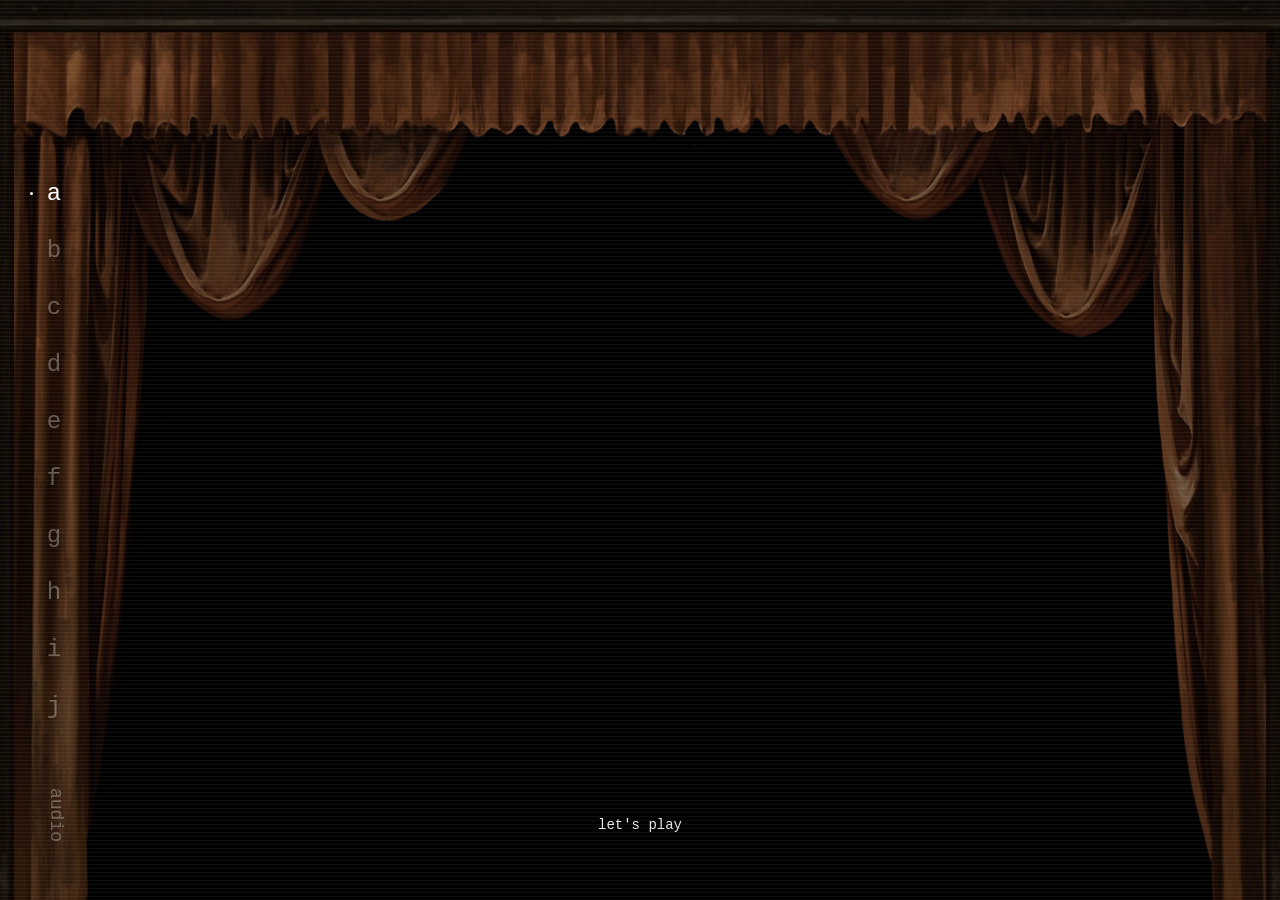
==== commit fe4e4e89: "Add files via upload" ====
--- a/index.html
+++ b/index.html
@@ -568,7 +568,7 @@
 
 
 <!-- ============================================================
-     PANEL 3
+     PANEL 3 C
 ============================================================ -->
 
 <section
@@ -582,7 +582,7 @@
     <iframe
         class="desktop-frame"
         title="Jeremy Jacobland"
-        src="https://player.vimeo.com/video/1060061507?h=b5d7eeebcf&autoplay=0&loop=1&muted=1&controls=0&autopause=0"
+        src="https://player.vimeo.com/video/1231636942?h=9570a79d74&autoplay=0&loop=1&muted=1&controls=0&autopause=0"
         allow="autoplay; fullscreen; picture-in-picture; encrypted-media"
         playsinline
         frameborder="0"
@@ -592,7 +592,7 @@
     <iframe
         class="mobile-frame"
         title="Jeremy Jacobland"
-        src="https://player.vimeo.com/video/1212004521?h=2b56997fc1&autoplay=0&loop=1&muted=1&controls=0&autopause=0"
+        src="https://player.vimeo.com/video/1231636942?h=9570a79d74&autoplay=0&loop=1&muted=1&controls=0&autopause=0"
         allow="autoplay; fullscreen; picture-in-picture; encrypted-media"
         playsinline
         frameborder="0"
--- a/style.css
+++ b/style.css
@@ -81,36 +81,6 @@
 a {
     touch-action: manipulation;
 }
-
-/* ============================================================
-   RANDOMIZED TYPOGRAPHY
-   ============================================================ */
-
-.random-letter {
-    display: inline-block;
-
-    font-family: inherit;
-
-    transform:
-        translate(
-            var(--random-x),
-            var(--random-y)
-        )
-        scale(
-            var(--random-x-scale),
-            var(--random-y-scale)
-        )
-        rotate(
-            var(--random-rotate)
-        );
-
-    opacity:
-        var(--random-opacity);
-
-    transform-origin:
-        center center;
-}
-
 
 /* ============================================================
    ATMOSPHERIC TEXTURE
@@ -1308,10 +1278,10 @@
 @media (max-width: 768px) {
 
     .audio-button {
-        left: 20px;
+        left: 10px;
         bottom: 52px;
 
-        width: 28px;
+        width: 50px;
         height: 20px;
 
         font-size: 13px;
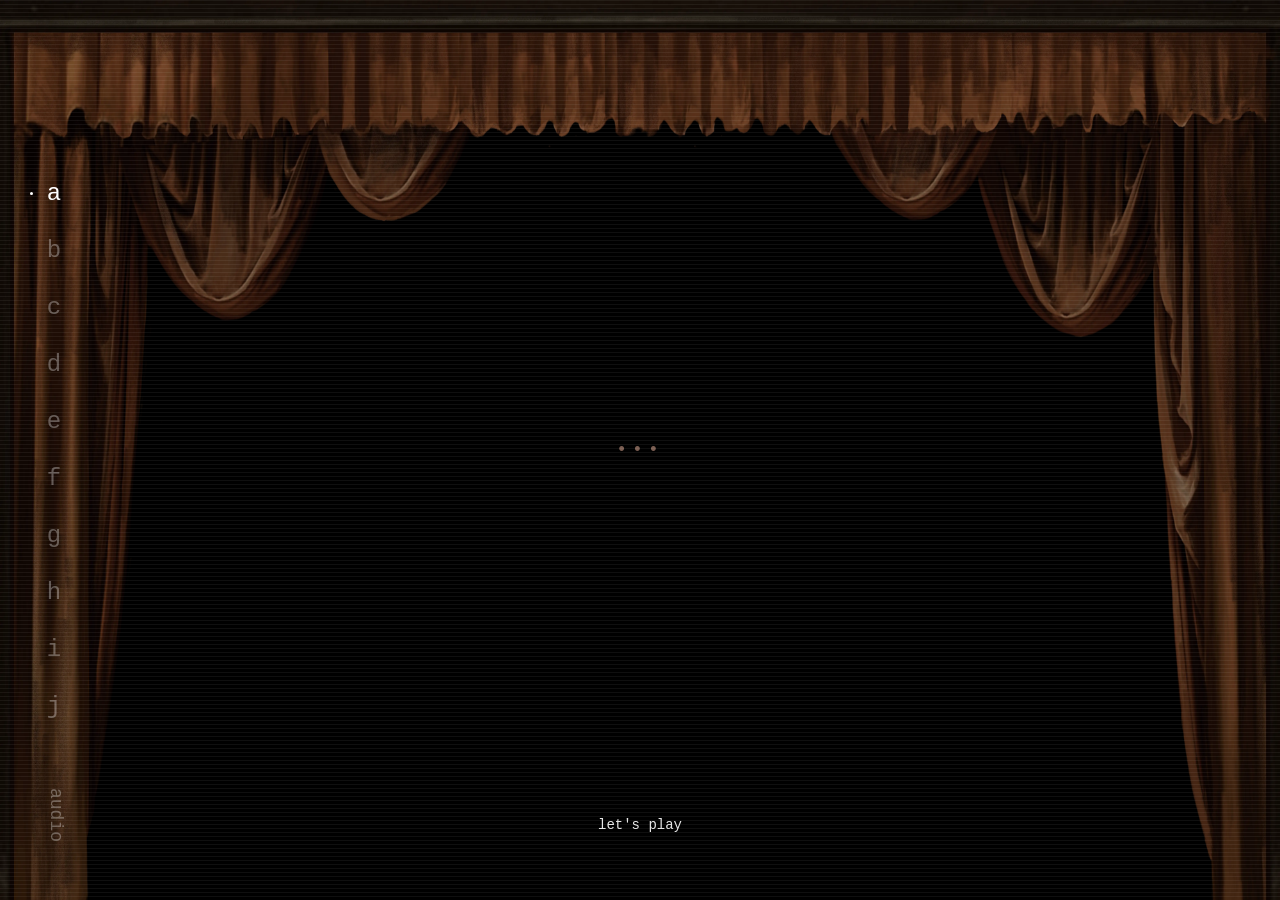
==== commit e5322a4a: "Add files via upload" ====
--- a/index.html
+++ b/index.html
@@ -495,7 +495,7 @@
         <iframe
             class="desktop-frame"
             title="Hello? from Jeremy Jacobland"
-            src="https://player.vimeo.com/video/1028422645?autoplay=0&loop=1&muted=1&controls=0"
+            src="https://player.vimeo.com/video/1028422645?autoplay=0&loop=1&muted=1&controls=0&cc=0"
             allow="autoplay; fullscreen; picture-in-picture; encrypted-media"
             playsinline
             frameborder="0"
@@ -505,7 +505,7 @@
         <iframe
             class="mobile-frame"
             title="Hello? from Jeremy Jacobland"
-            src="https://player.vimeo.com/video/1028422645?autoplay=0&loop=1&muted=1&controls=0"
+            src="https://player.vimeo.com/video/1028422645?autoplay=0&loop=1&muted=1&controls=0&cc=0"
             allow="autoplay; fullscreen; picture-in-picture; encrypted-media"
             playsinline
             frameborder="0"
@@ -540,7 +540,7 @@
         <iframe
             class="desktop-frame"
             title="Jeremy Jacobland"
-            src="https://player.vimeo.com/video/1087705034?h=3f9dcfa763&autoplay=0&loop=1&muted=1&controls=0"
+            src="https://player.vimeo.com/video/1087705034?h=3f9dcfa763&autoplay=0&loop=1&muted=1&controls=0&cc=0"
             allow="autoplay; fullscreen; picture-in-picture; encrypted-media"
             playsinline
             frameborder="0"
@@ -550,7 +550,7 @@
         <iframe
             class="mobile-frame"
             title="Jeremy Jacobland"
-            src="https://player.vimeo.com/video/1087705034?h=3f9dcfa763&autoplay=0&loop=1&muted=1&controls=0"
+            src="https://player.vimeo.com/video/1087705034?h=3f9dcfa763&autoplay=0&loop=1&muted=1&controls=0&cc=0"
             allow="autoplay; fullscreen; picture-in-picture; encrypted-media"
             playsinline
             frameborder="0"
@@ -582,7 +582,7 @@
     <iframe
         class="desktop-frame"
         title="Jeremy Jacobland"
-        src="https://player.vimeo.com/video/1231636942?h=9570a79d74&autoplay=0&loop=1&muted=1&controls=0&autopause=0"
+        src="https://player.vimeo.com/video/1231636942?h=9570a79d74&autoplay=0&loop=1&muted=1&controls=0&autopause=0&cc=0"
         allow="autoplay; fullscreen; picture-in-picture; encrypted-media"
         playsinline
         frameborder="0"
@@ -592,7 +592,7 @@
     <iframe
         class="mobile-frame"
         title="Jeremy Jacobland"
-        src="https://player.vimeo.com/video/1231636942?h=9570a79d74&autoplay=0&loop=1&muted=1&controls=0&autopause=0"
+        src="https://player.vimeo.com/video/1231636942?h=9570a79d74&autoplay=0&loop=1&muted=1&controls=0&autopause=0&cc=0"
         allow="autoplay; fullscreen; picture-in-picture; encrypted-media"
         playsinline
         frameborder="0"
@@ -624,7 +624,7 @@
         <iframe
             class="desktop-frame"
             title="Jeremy Jacobland"
-            src="https://player.vimeo.com/video/1213384018?autoplay=0&loop=1&muted=1&controls=0"
+            src="https://player.vimeo.com/video/1213384018?autoplay=0&loop=1&muted=1&controls=0&cc=0"
             allow="autoplay; fullscreen; picture-in-picture; encrypted-media"
             playsinline
             frameborder="0"
@@ -634,7 +634,7 @@
         <iframe
             class="mobile-frame"
             title="Jeremy Jacobland"
-            src="https://player.vimeo.com/video/1213384019?autoplay=0&loop=1&muted=1&controls=0"
+            src="https://player.vimeo.com/video/1213384019?autoplay=0&loop=1&muted=1&controls=0&cc=0"
             allow="autoplay; fullscreen; picture-in-picture; encrypted-media"
             playsinline
             frameborder="0"
@@ -665,7 +665,7 @@
     <iframe
         class="desktop-frame"
         title="Jeremy Jacobland"
-        src="https://player.vimeo.com/video/1060061860?h=a33262d69a&autoplay=0&loop=1&muted=1&controls=0&autopause=0"
+        src="https://player.vimeo.com/video/1060061860?h=a33262d69a&autoplay=0&loop=1&muted=1&controls=0&autopause=0&cc=0"
         allow="autoplay; fullscreen; picture-in-picture; encrypted-media"
         playsinline
         frameborder="0"
@@ -675,7 +675,7 @@
     <iframe
         class="mobile-frame"
         title="Jeremy Jacobland"
-        src="https://player.vimeo.com/video/1060061860?h=a33262d69a&autoplay=0&loop=1&muted=1&controls=0&autopause=0"
+        src="https://player.vimeo.com/video/1060061860?h=a33262d69a&autoplay=0&loop=1&muted=1&controls=0&autopause=0&cc=0"
         allow="autoplay; fullscreen; picture-in-picture; encrypted-media"
         playsinline
         frameborder="0"
@@ -710,7 +710,7 @@
     <iframe
         class="desktop-frame"
         title="Jeremy Jacobland"
-        src="https://player.vimeo.com/video/1212723719?h=4a42674769&autoplay=0&loop=1&muted=1&controls=0&autopause=0"
+        src="https://player.vimeo.com/video/1212723719?h=4a42674769&autoplay=0&loop=1&muted=1&controls=0&autopause=0&cc=0"
         allow="autoplay; fullscreen; picture-in-picture; encrypted-media"
         playsinline
         frameborder="0"
@@ -720,7 +720,7 @@
     <iframe
         class="mobile-frame"
         title="Jeremy Jacobland"
-        src="https://player.vimeo.com/video/1212723719?h=4a42674769&autoplay=0&loop=1&muted=1&controls=0&autopause=0"
+        src="https://player.vimeo.com/video/1212723719?h=4a42674769&autoplay=0&loop=1&muted=1&controls=0&autopause=0&cc=0"
         allow="autoplay; fullscreen; picture-in-picture; encrypted-media"
         playsinline
         frameborder="0"
@@ -764,6 +764,7 @@
 </section>
 
 
+
 <!-- ============================================================
      PANEL 8
 ============================================================ -->
@@ -778,7 +779,7 @@
         <iframe
             class="desktop-frame"
             title="Jeremy Jacobland"
-            src="https://player.vimeo.com/video/1137629264?h=c3d59d2c2e&autoplay=0&loop=1&muted=1&controls=0"
+            src="https://player.vimeo.com/video/1137629264?h=c3d59d2c2e&autoplay=0&loop=1&muted=1&controls=0&cc=0"
             allow="autoplay; fullscreen; picture-in-picture; encrypted-media"
             playsinline
             frameborder="0"
@@ -788,7 +789,7 @@
         <iframe
             class="mobile-frame"
             title="Jeremy Jacobland"
-            src="https://player.vimeo.com/video/1137629264?h=c3d59d2c2e&autoplay=0&loop=1&muted=1&controls=0"
+            src="https://player.vimeo.com/video/1137629264?h=c3d59d2c2e&autoplay=0&loop=1&muted=1&controls=0&cc=0"
             allow="autoplay; fullscreen; picture-in-picture; encrypted-media"
             playsinline
             frameborder="0"
@@ -866,7 +867,7 @@
         <iframe
             class="desktop-frame"
             title="Jeremy Jacobland"
-            src="https://player.vimeo.com/video/1213384107?autoplay=0&loop=1&muted=1&controls=0"
+            src="https://player.vimeo.com/video/1213384107?autoplay=0&loop=1&muted=1&controls=0&cc=0"
             allow="autoplay; fullscreen; picture-in-picture; encrypted-media"
             playsinline
             frameborder="0"
@@ -876,7 +877,7 @@
         <iframe
             class="mobile-frame"
             title="Jeremy Jacobland"
-            src="https://player.vimeo.com/video/1213384107?autoplay=0&loop=1&muted=1&controls=0"
+            src="https://player.vimeo.com/video/1213384107?autoplay=0&loop=1&muted=1&controls=0&cc=0"
             allow="autoplay; fullscreen; picture-in-picture; encrypted-media"
             playsinline
             frameborder="0"
--- a/style.css
+++ b/style.css
@@ -1426,9 +1426,9 @@
 
     .layer-button {
         width: 28px;
-        height: 50px;
-
-        font-size: 20px;
+        height: 35px;
+
+        font-size: 18px;
 
         line-height: 20px;
     }
@@ -1472,6 +1472,67 @@
     }
 }
 
+/* ============================================================
+   VIMEO LOADING INDICATOR
+   ============================================================ */
+
+.video-frame::after {
+    content: "•••";
+
+    position: absolute;
+
+    left: 50%;
+    top: 50%;
+
+    transform:
+        translate(-50%, -50%);
+
+    z-index: 3;
+
+    color: #ae8574;
+
+    font-family:
+        "Courier New",
+        Courier,
+        monospace;
+
+    font-size: 18px;
+
+    letter-spacing: 5px;
+
+    opacity: .7;
+
+    animation:
+        vimeoBlink
+        1.2s
+        steps(1, end)
+        infinite;
+
+    pointer-events: none;
+}
+
+.video-frame.video-ready::after {
+    display: none;
+}
+
+@keyframes vimeoBlink {
+
+    0% {
+        opacity: .15;
+    }
+
+    33% {
+        opacity: .8;
+    }
+
+    66% {
+        opacity: .25;
+    }
+
+    100% {
+        opacity: .15;
+    }
+}
 
 /* ============================================================
    VIDEO PLAY / PAUSE
